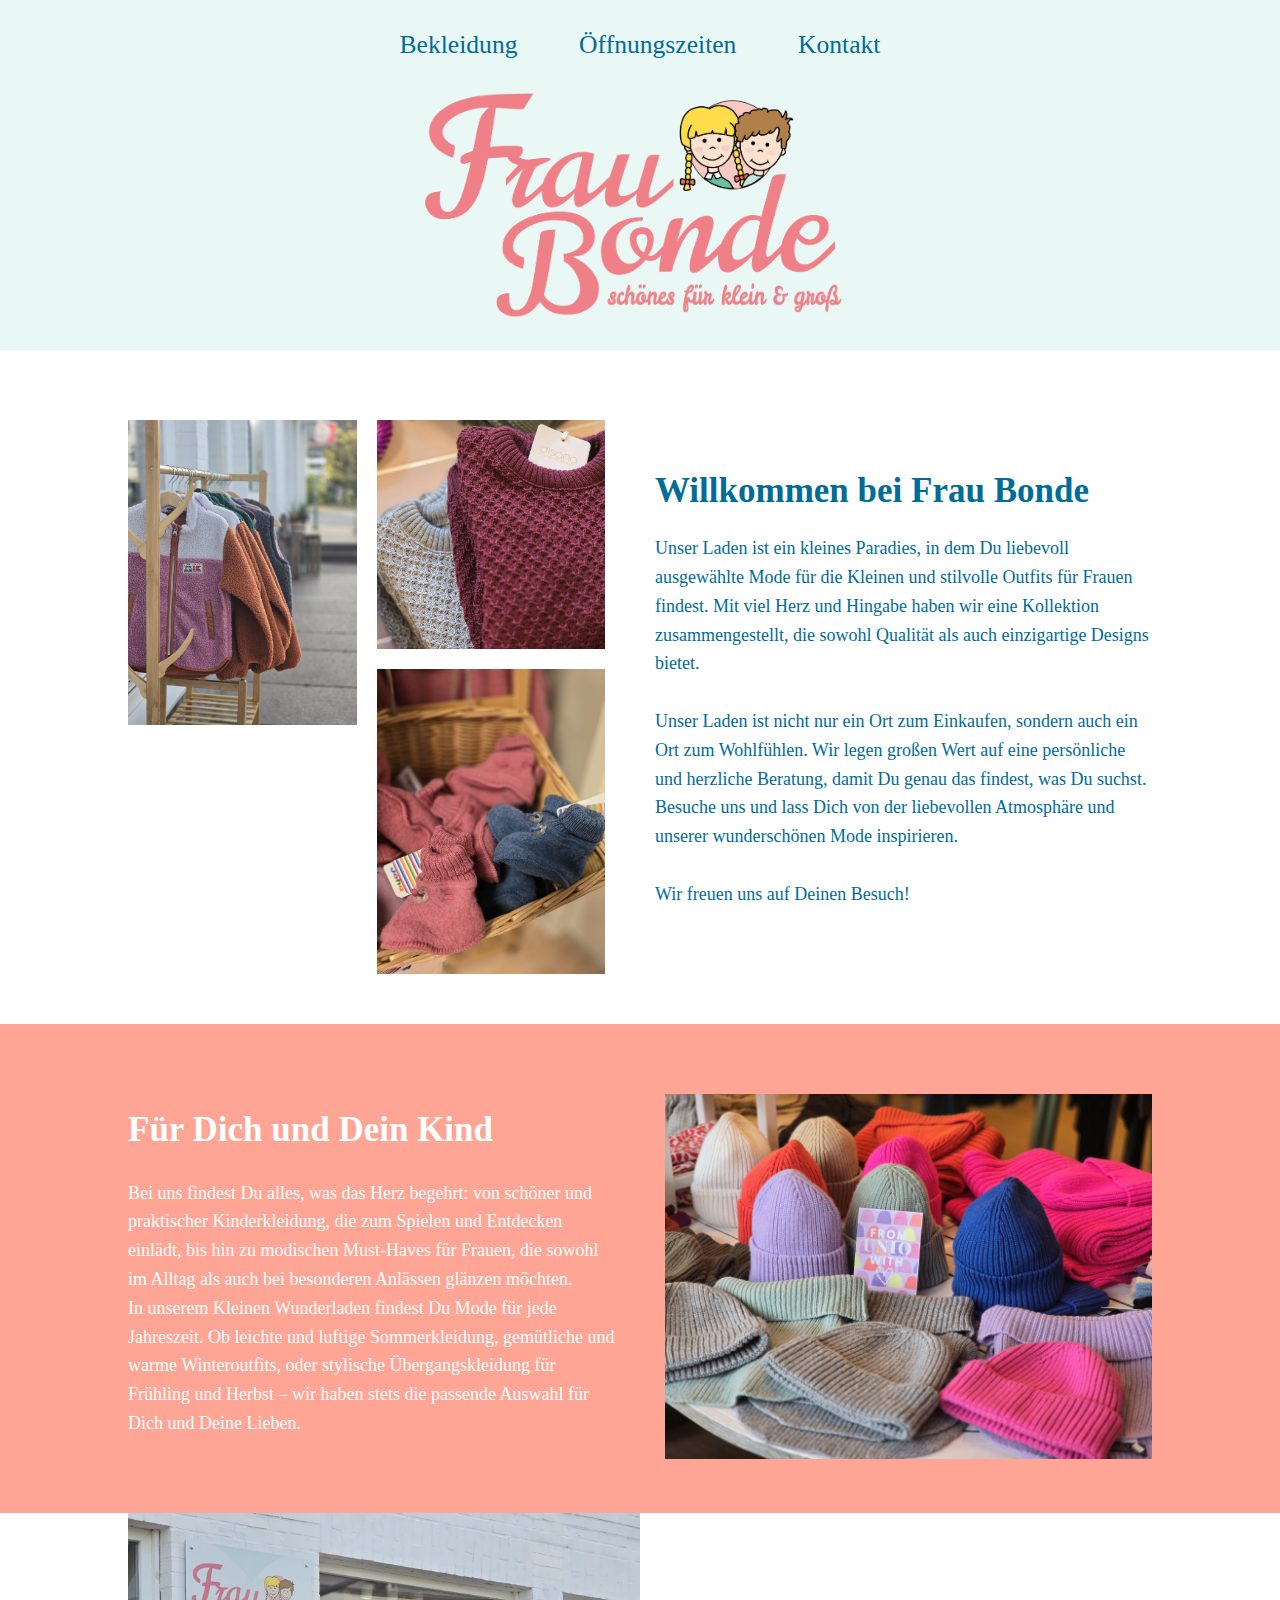
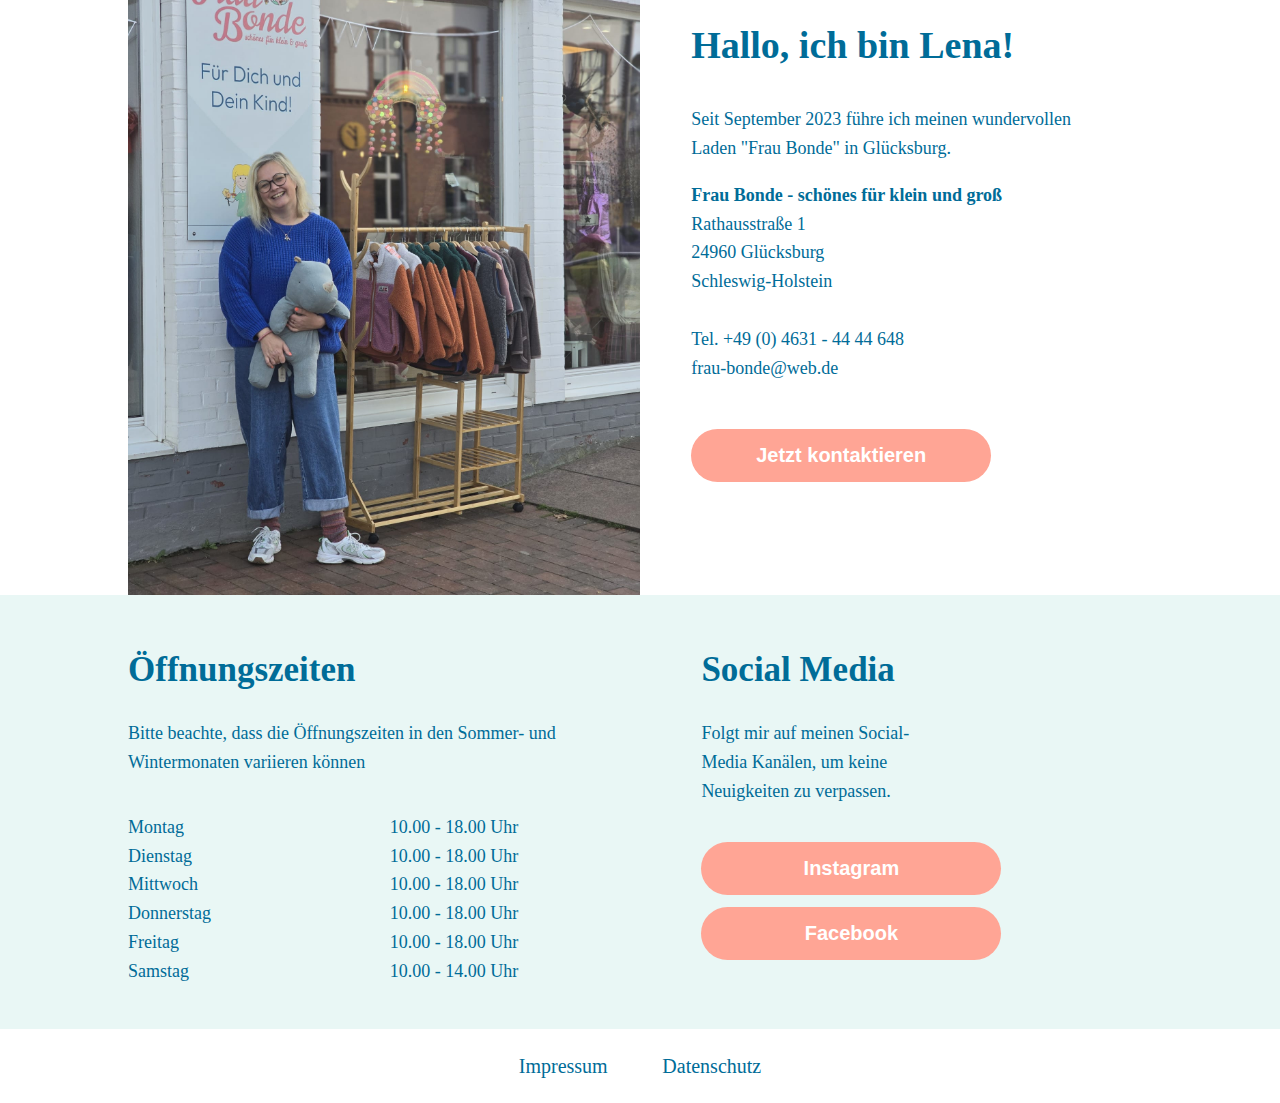
==== index.html @ 7dd98db4 "Update index.html" ====
<!doctype html>
<html>
<head>
<meta charset="utf-8">
<meta name="viewport" content="width=device-width, initial-scale=1.0">
<meta name="description" content="Willkommen bei Frau Bonde! Unser Laden ist ein kleines Paradies, in dem Du liebevoll ausgewählte Mode für die Kleinen und stilvolle Outfits für Frauen findest. Mit viel Herz und Hingabe haben wir eine Kollektion zusammengestellt, die sowohl Qualität als auch einzigartige Designs bietet.">
<meta property="og:title" content="Frau Bonde - Schönes für klein und groß">
	<meta property="og:description" content="Willkommen bei Frau Bonde! Unser Laden ist ein kleines Paradies, in dem Du liebevoll ausgewählte Mode für die Kleinen und stilvolle Outfits für Frauen findest.>
	<meta property="og:image" content="https://www.frau-bonde.de/src/fraubonde_lena_bonde_eingang.jpg">
<meta property="og:type" content="website">
<meta property="og:url" content="https://www.frau-bonde.de/">
	
<title>Frau Bonde</title>
<link href="style_sheet_frau_bonde.css" rel="stylesheet" type="text/css">
</head>

<body>
	<script>
    if (window.location.pathname === "/frau_bonde.html") {
        window.history.replaceState(null, "", "/");
    }
</script>
	
<div class="header">
  <div class="menu"> <a href="#bekleidung">Bekleidung</a> <a class="opening_time" href="#time">Öffnungszeiten</a> <a href="mailto:frau-bonde@web.de">Kontakt</a> </div>
  <img class="logo_header" src="src/fraubonde_4-farbig-CMYK_Zeichenfläche 1.png" alt="fraubonde_logo"> </div>
<div class="welcome_content">
  <div class="flex-container">
    <div class="row">
      <div class="column"> <img  src="src/fraubonde_bekleidung_eingang.jpg" alt="fraubonde_innenaufnahme_01"> </div>
      <div class="column_2"> <img  src="src/fraubonde_pullover_quader.jpg" alt="fraubonde_innenaufnahme_02" class="clickable-image" onClick="enlargeImage(this)"> 
		  <img  src="src/fraubonde_stiefelchen.jpg" alt="fraubonde_innenaufnahme_03"> </div>
    </div>
    <div class="welcome_text">
      <h1>Willkommen bei Frau Bonde</h1>
      <p> Unser Laden ist ein kleines Paradies, in dem Du liebevoll ausgewählte Mode für die Kleinen und stilvolle Outfits für Frauen findest. Mit viel Herz und Hingabe haben wir eine Kollektion zusammengestellt, die sowohl Qualität als auch einzigartige Designs bietet.<br>
        <br>
        Unser Laden ist nicht nur ein Ort zum Einkaufen, sondern auch ein Ort zum Wohlfühlen. Wir legen großen Wert auf eine persönliche und herzliche Beratung, damit Du genau das findest, was Du suchst. Besuche uns und lass Dich von der liebevollen Atmosphäre und unserer wunderschönen Mode inspirieren. <br>
        <br>
        Wir freuen uns auf Deinen Besuch!</p>
    </div>
  </div>
</div>

<!-- Bekleidung -->

<div class="bekleidung">
  <div class="bekleidung_text">
    <h2 id="bekleidung">Für Dich und Dein Kind</h2>
    <p> Bei uns findest Du alles, was das Herz begehrt: von schöner und praktischer Kinderkleidung, die zum Spielen und Entdecken einlädt, bis hin zu modischen Must-Haves für Frauen, die sowohl im Alltag als auch bei besonderen Anlässen glänzen möchten. <br>
      In unserem Kleinen Wunderladen findest Du Mode für jede Jahreszeit. Ob leichte und luftige Sommerkleidung, gemütliche und warme Winteroutfits, oder stylische Übergangskleidung für Frühling und Herbst – wir haben stets die passende Auswahl für Dich und Deine Lieben.</p>
  </div>
  <div class="row" >
    <div class="column_3"> <img src="src/fraubonde_muetzen.jpg" alt="fraubonde_innenaufnahme_04"> </div>
  </div>
</div>
<div class="contact">
  <div class="image_lena"> 
	<img src="src/fraubonde_lena_bonde_eingang.jpg" alt="Lena Bonde vor ihrem Laden namens Frau Bonde in Glücksburg">
	</div>
  <div class="contact_information">
    <h3>Hallo, ich bin Lena!</h3>
    <p>Seit September 2023 führe ich meinen wundervollen Laden "Frau Bonde" in Glücksburg.</p>
    <p><strong>Frau Bonde - schönes für klein und groß</strong><br>
      Rathausstraße 1<br>
      24960 Glücksburg<br>
      Schleswig-Holstein<br>
      <br>
      Tel. +49 (0) 4631 - 44 44 648<br>
      frau-bonde@web.de<br>
      <br>
    </p>
    <button class="contact_button">
    <a class="button_text" href="mailto:frau-bonde@web.de" style="color:white;">Jetzt kontaktieren</a>
    </button>
  </div>
</div>
<div class="opening_info">
  <div class="opening">
    <div class="info_block">
      <h2 id="oeffnungeszeiten">Öffnungszeiten</h2>
      <p>Bitte beachte, dass die Öffnungszeiten in den Sommer- und Wintermonaten variieren können</p>
      <div class="days">
        <p>Montag<br>
          Dienstag<br>
          Mittwoch<br>
          Donnerstag<br>
          Freitag<br>
          Samstag<br>
          </p>
      </div>
      <div class="times" id="time">
        <p>10.00 - 18.00 Uhr<br>
          10.00 - 18.00 Uhr<br>
          10.00 - 18.00 Uhr<br>
          10.00 - 18.00 Uhr<br>
          10.00 - 18.00 Uhr<br>
          10.00 - 14.00 Uhr<br>
          </p>
      </div>
    </div>
  </div>
  <div class="sociallinks">
    <div class="social">
      <h2>Social Media</h2>
      <p>Folgt mir auf meinen Social-Media Kanälen, um keine Neuigkeiten zu verpassen.</p>
      <br>
      <button class="contact_button" >
      <a class="button_text" style="color:white;" href="https://www.instagram.com/fraubonde/">Instagram</a>
      </button>
      <br>
      <button class="contact_button" >
      <a class="button_text" style="color:white;" href="https://www.facebook.com/FrauBonde/" >Facebook</a>
      </button>
    </div>
  </div>
</div>
<footer>
  <div class="footer"> <a class="impressum" href="Impressum.html">Impressum</a> <a class="datenschutz" href="Datenschutz.html">Datenschutz</a> </div>
</footer>
</body>
</html>
---- style_sheet_frau_bonde.css ----
@charset "utf-8";
/*Variable Declarations*/
/* CSS Document */
html, body {
  font-family: Outfit, "Outfit Black", "Outfit ExtraBold", "Outfit ExtraLight", "Outfit Light", "Outfit Medium", "Outfit SemiBold", "Outfit Thin";
  margin: 0;
  padding: 0;
	
}


@media screen and (min-width: 1681px) {
  /*	
	::-webkit-scrollbar{
		width: 20px;
	}
	*/
  p {
    font-size: 1.8rem;
    line-height: 2.8rem;
  }
  h1 {
    font-size: 2.9rem;
  }
  h2 {
    font-size: 2.5rem;
  }
  /*ONLY FOR CONTACT USED*/
  h3 {
    font-size: 45px;
  }
  a {
    font-size: 30px;
  }
  a:link {
    text-decoration: none;
    color: #006C98;
  }
  a:hover {
    text-decoration: underline;
    color: #0A2E3D;
    transition: 0.3s;
  }
  .menu {
    font-size: 24px;
    padding-top: 30px;
    text-align: center;
    color: #006C98;
    margin-right: auto;
    margin-left: auto;
    float: none;
  }
  .opening_time {
    padding: 0px 5% 0px 5%;
  }
  .header {
    background-color: #E9F7F5;
    background-size: cover;
    height: auto;
    width: 100%;
  }
  .logo_header {
    width: 30%;
    height: auto;
    display: block;
    margin-left: auto;
    margin-right: auto;
  }
  .image_welcome_one {
    width: 40%;
    padding-right: 10px;
  }
  .image_welcome_two {
    width: 40%;
    vertical-align: top;
  }
  .row {
    display: flex;
    width: 50%;
  }
  .column {
    width: 50%;
    margin-right: 20px;
  }
  .column_2 {
    width: 50%;
    margin-right: 20px;
  }
  .column img {
    width: 100%;
    padding-top: 20px;
  }
  .column img:active {
    transform: scale(2);
    transition: transform .2s;
  }
  .column_2 img {
    width: 100%;
    vertical-align: top;
    padding: 20px 0 0 0px;
  }
  .column_3 img {
    width: 100%;
    vertical-align: top;
    padding: 20px 0 0 0px;
  }
  .image_welcome_three {
    width: 20%;
    vertical-align: top;
  }
  .welcome_content {
    padding: 50px 10% 50px 10%;
  }
  .welcome_text {
    width: 50%;
    margin-left: 30px;
    vertical-align: middle;
    color: #006C98;
    margin-top: auto;
    margin-bottom: auto;
  }
  .flex-container {
    display: flex;
  }
  .bekleidung {
    background-color: #FFA595;
    width: auto;
    height: auto;
    padding: 2% 10% 2% 10%;
    display: flex;
  }
  .bekleidung_text {
    width: 50%;
    color: white;
    margin-right: 50px;
    margin-top: auto;
    margin-bottom: auto;
  }
  .contact {
    padding: 0px 10% 0px 10%;
    width: auto;
    display: flex;
    height: auto;
  }
  .image_lena {
    width: 50%;
	  
  }
  .image_lena img {
    width: 100%;
  }
  .contact_information {
    width: 50%;
    margin-top: auto;
    margin-bottom: auto;
    color: #006C98;
    margin-left: 10%;
  }
  .contact_button {
    width: 400px;
    background-color: #FFA595;
    border: none;
    border-radius: 50px;
    padding: 15px;
    display: block;
  }
  .contact_button:hover {
    background-color: #8B1D09;
    border: #FFA595;
    transition: 0.3s;
  }
  .button_text {
    font-size: 30px;
    font-weight: bold;
    color: white;
  }
  .button_text:hover {
    text-decoration: none;
    color: white;
    padding: 10px;
  }
  .opening_info {
    background-color: #E9F7F5;
    width: 100%;
    height: auto;
    display: flex;
    padding: 2% 10% 2% 10%;
  }
  .opening {
    color: #006C98;
    width: 40%;
    margin-top: auto;
    margin-bottom: auto;
    display: flex;
  }
  .info_block {
    width: 100%;
  }
  .days {
    width: 40%;
  }
  .times {
    width: 50%;
  }
  .social {
    width: 50%;
    margin-top: auto;
    margin-bottom: auto;
    color: #006C98;
    margin-left: 10%;
  }
  .sociallinks {}
  .footer {
    font-size: 14px;
    padding-top: 2%;
    padding-bottom: 2%;
    text-align: center;
    width: 100%;
    margin-right: auto;
    margin-left: auto;
  }
  .impressum, .datenschutz {
    font-size: 20px;
    padding: 0 2% 0 2%;
  }
}
@media screen and (min-width: 1032px) and (max-width: 1680px) {
  p {
    font-size: 18px;
    line-height: 1.8rem;
  }
  h1 {
    font-size: 35px;
  }
  h2 {
    font-size: 35px;
  }
  /*ONLY FOR CONTACT USED*/
  h3 {
    font-size: 38px;
  }
  /*USED FOR HEADING NAV*/
  a {
    font-size: 1.6rem;
  }
  a:link {
    text-decoration: none;
    color: #006C98;
  }
  a:hover {
    text-decoration: underline;
    color: #0A2E3D;
    transition: 0.3s;
  }
  .menu {
    padding-top: 30px;
    text-align: center;
    color: #006C98;
    margin-right: auto;
    margin-left: auto;
    float: none;
    width: 90%;
    display: block;
  }
  .opening_time {
    padding: 0px 5% 0px 5%;
  }
  .header {
    background-color: #E9F7F5;
    background-size: auto;
    height: auto;
    width: 100%;
  }
  .logo_header {
    width: 40%;
    height: auto;
    display: block;
    margin-left: auto;
    margin-right: auto;
  }
  .image_welcome_one {
    width: 40%;
    padding-right: 10px;
  }
  .image_welcome_two {
    width: 40%;
    vertical-align: top;
  }
  .row {
    display: flex;
    width: 50%;
  }
  .column {
    width: 50%;
    margin-right: 20px;
  }
  .column_2 {
    width: 50%;
    margin-right: 20px;
  }
  .column img {
    width: 100%;
    padding-top: 20px;
  }
  .column img:active {
    transform: scale(2);
    transition: transform .2s;
  }
  .column_2 img {
    width: 100%;
    vertical-align: top;
    padding: 20px 0 0 0px;
  }
  .column_3 img {
    width: 100%;
    padding-top: 20%;
    padding: 20px 0 0 0px;
  }
  .image_welcome_three {
    width: 20%;
    vertical-align: top;
  }
  .welcome_content {
    padding: 50px 10% 50px 10%;
  }
  .welcome_text {
    width: 50%;
    margin-left: 30px;
    vertical-align: middle;
    color: #006C98;
    margin-top: auto;
    margin-bottom: auto;
  }
  .flex-container {
    display: flex;
  }
  .bekleidung {
    background-color: #FFA595;
    width: auto;
    height: auto;
    padding: 50px 10% 50px 10%;
    display: flex;
  }
  .bekleidung_text {
    width: 50%;
    color: white;
    margin-right: 50px;
    margin-top: auto;
    margin-bottom: auto;
  }
  .contact {
    padding: 0px 10% 0px 10%;
    width: auto;
    display: flex;
    height: auto;
  }
  .image_lena {
    width: 50%;
    height: 100%;
    display: flex;
    justify-content: center;
    align-content: center;
  }
  .image_lena img {
    max-width: 100%;
    height: auto;
  }
  .contact_information {
    width: 40%;
    margin-top: auto;
    margin-bottom: auto;
    color: #006C98;
    margin-left: 5%;
    padding-bottom: 2%;
  }
  .contact_button {
    width: 300px;
    background-color: #FFA595;
    border: none;
    border-radius: 50px;
    padding: 15px;
    margin-bottom: 5%;
  }
  .contact_button:hover {
    background-color: #8B1D09;
    border: #FFA595;
    transition: 0.3s;
  }
  .button_text {
    font-size: 20px;
    font-weight: bold;
    color: white;
  }
  .button_text:hover {
    text-decoration: none;
    color: white;
    padding: 10px;
  }
  .opening_info {
    background-color: #E9F7F5;
    width: auto;
    height: auto;
    display: flex;
    padding: 2% 10% 2% 10%;
  }
  .opening {
    color: #006C98;
    width: 60%;
    margin-top: auto;
    margin-bottom: auto;
    display: flex;
  }
  .info_block {
    width: 100%;
  }
  .days {
    width: 50%;
  }
  .times {
    width: 50%;
  }
  .social {
    width: 50%;
    margin-top: auto;
    margin-bottom: auto;
    color: #006C98;
    margin-left: 10%;
  }
  .sociallinks {}
  .footer {
    font-size: 14px;
    padding-top: 2%;
    padding-bottom: 2%;
    text-align: center;
    width: 100%;
    margin-right: auto;
    margin-left: auto;
  }
  .impressum, .datenschutz {
    font-size: 20px;
    padding: 0 2% 0 2%;
  }
}
@media screen and (min-width: 761px) and (max-width: 1031px) {
  p {
    font-size: 18px;
    line-height: 1.8rem;
  }
  h1 {
    font-size: 35px;
  }
  h2 {
    font-size: 35px;
  }
  /*ONLY FOR CONTACT USED*/
  h3 {
    font-size: 25px;
  }
  /*USED FOR HEADING NAV*/
  a {
    font-size: 1.2rem;
  }
  a:link {
    text-decoration: none;
    color: #006C98;
  }
  a:hover {
    text-decoration: underline;
    color: #0A2E3D;
    transition: 0.3s;
  }
  .menu {
    padding-top: 30px;
    text-align: center;
    color: #006C98;
    margin-right: auto;
    margin-left: auto;
    float: none;
    width: 90%;
    display: block;
  }
  .opening_time {
    padding: 0px 5% 0px 5%;
  }
  .header {
    background-color: #E9F7F5;
    background-size: auto;
    height: auto;
    width: 100%;
  }
  .logo_header {
    width: 40%;
    padding-top: 2%;
    height: auto;
    display: block;
    margin-left: auto;
    margin-right: auto;
  }
  .image_welcome_one {
    width: 40%;
    padding-right: 10px;
  }
  .image_welcome_two {
    width: 40%;
    vertical-align: top;
  }
  .row {
    display: flex;
    width: 100%;
  }
  .column {
    width: 50%;
    margin-right: 20px;
  }
  .column_2 {
    width: 50%;
  }
  .column img {
    width: 100%;
    padding-top: 20px;
  }
  .column img:active {
    transform: scale(2);
    transition: transform .2s;
  }
  .column_2 img {
    width: 100%;
    vertical-align: top;
    padding: 20px 0 0 0px;
  }
  .column_3 img {
    width: 100%;
    padding-top: 20%;
    padding: 20px 0 0 0px;
  }
  .image_welcome_three {
    width: 20%;
    vertical-align: top;
  }
  .welcome_content {
    padding: 50px 10% 50px 10%;
  }
  .welcome_text {
    width: 100%;
    vertical-align: middle;
    color: #006C98;
    margin-top: auto;
    margin-bottom: auto;
  }
  .flex-container {
    display: flex;
    flex-wrap: wrap-reverse;
  }
  .bekleidung {
    background-color: #FFA595;
    width: auto;
    height: auto;
    padding: 50px 10% 50px 10%;
    display: flex;
    flex-wrap: wrap;
  }
  .bekleidung_text {
    width: 100%;
    color: white;
    margin-top: auto;
    margin-bottom: auto;
  }
  .contact {
    width: auto;
    display: flex;
  }
  .image_lena {
    width: 50%;
  }
  .image_lena img {
    width: 100%;
  }
  .contact_information {
    width: 40%;
    margin-top: auto;
    margin-bottom: auto;
    color: #006C98;
    margin-left: 5%;
    padding-bottom: 2%;
  }
  .contact_button {
    width: 300px;
    background-color: #FFA595;
    border: none;
    border-radius: 50px;
    padding: 15px;
    margin-bottom: 5%;
  }
  .contact_button:hover {
    background-color: #8B1D09;
    border: #FFA595;
    transition: 0.3s;
  }
  .button_text {
    font-size: 20px;
    font-weight: bold;
    color: white;
  }
  .button_text:hover {
    text-decoration: none;
    color: white;
    padding: 10px;
  }
  .opening_info {
    background-color: #E9F7F5;
    width: auto;
    height: auto;
    display: flex;
    flex-wrap: wrap;
    padding: 2% 10% 2% 10%;
  }
  .opening {
    color: #006C98;
    width: 100%;
    margin-top: auto;
    margin-bottom: auto;
    display: flex;
  }
  .info_block {
    width: 100%;
  }
  .days {
    width: 30%;
  }
  .times {
    width: 50%;
  }
  .social {
    width: 100%;
    margin-top: auto;
    margin-bottom: auto;
    color: #006C98;
  }
  .sociallinks {}
  .footer {
    font-size: 14px;
    padding-top: 2%;
    padding-bottom: 2%;
    text-align: center;
    width: 100%;
    margin-right: auto;
    margin-left: auto;
  }
  .impressum, .datenschutz {
    font-size: 20px;
    padding: 0 2% 0 2%;
  }
}
@media screen and (min-width: 582px) and (max-width: 760px) {
  p {
    font-size: 18px;
    line-height: 1.8rem;
  }
  h1 {
    font-size: 35px;
  }
  h2 {
    font-size: 35px;
  }
  /*ONLY FOR CONTACT USED*/
  h3 {
    font-size: 25px;
  }
  /*USED FOR HEADING NAV*/
  a {
    font-size: 1.5rem;
  }
  a:link {
    text-decoration: none;
    color: #006C98;
  }
  a:hover {
    text-decoration: underline;
    color: #0A2E3D;
    transition: 0.3s;
  }
  .menu {
    padding-top: 30px;
    text-align: center;
    color: #006C98;
    margin-right: auto;
    margin-left: auto;
    float: none;
    width: 90%;
    display: block;
  }
  .opening_time {
    padding: 0px 5% 0px 5%;
  }
  .header {
    background-color: #E9F7F5;
    background-size: auto;
    height: auto;
    width: 100%;
  }
  .logo_header {
    width: 60%;
    padding-top: 6%;
    height: auto;
    display: block;
    margin-left: auto;
    margin-right: auto;
  }
  .image_welcome_one {
    width: 40%;
  }
  .image_welcome_two {
    width: 40%;
    vertical-align: top;
  }
  .row {
    display: flex;
    width: 100%;
  }
  .column {
    width: 50%;
    margin-right: 20px;
  }
  .column_2 {
    width: 50%;
  }
  .column img {
    width: 100%;
    padding-top: 20px;
  }
  .column img:active {
    transform: scale(2);
    transition: transform .2s;
  }
  .column_2 img {
    width: 100%;
    vertical-align: top;
    padding: 20px 0 0 0px;
  }
  .column_3 img {
    width: 100%;
    padding-top: 20%;
    padding: 20px 0 0 0px;
  }
  .image_welcome_three {
    width: 20%;
    vertical-align: top;
  }
  .welcome_content {
    padding: 5% 10% 5% 10%;
  }
  .welcome_text {
    width: 100%;
    vertical-align: middle;
    color: #006C98;
    margin-top: auto;
    margin-bottom: auto;
  }
  .flex-container {
    display: flex;
    flex-wrap: wrap-reverse;
  }
  .bekleidung {
    background-color: #FFA595;
    width: auto;
    height: auto;
    padding: 50px 10% 50px 10%;
    display: flex;
    flex-wrap: wrap;
  }
  .bekleidung_text {
    width: 100%;
    color: white;
    margin-top: auto;
    margin-bottom: auto;
  }
  .contact {
    width: auto;
    display: flex;
    flex-wrap: wrap;
  }
  .image_lena {
    width: 100%;
  }
  .image_lena img {
    width: 100%;
  }
  .contact_information {
    width: 80%;
    text-align: center;
    margin-top: auto;
    margin-bottom: auto;
    color: #006C98;
    padding-left: 10%;
    padding-bottom: 2%;
    padding-right: 10%;
  }
  .contact_button {
    width: 300px;
    background-color: #FFA595;
    border: none;
    border-radius: 50px;
    padding: 15px;
    margin-bottom: 5%;
  }
  .contact_button:hover {
    background-color: #8B1D09;
    border: #FFA595;
    transition: 0.3s;
  }
  .button_text {
    font-size: 20px;
    font-weight: bold;
    color: white;
  }
  .button_text:hover {
    text-decoration: none;
    color: white;
    padding: 10px;
  }
  .opening_info {
    background-color: #E9F7F5;
    width: auto;
    height: auto;
    display: flex;
    flex-wrap: wrap;
    align-content: center;
    text-align: center;
    padding: 2% 10% 2% 10%;
  }
  .opening {
    color: #006C98;
    width: 100%;
    margin-top: auto;
    margin-bottom: auto;
    display: flex;
  }
  .info_block {
    width: 100%;
  }
  .days {
    width: 50%;
  }
  .times {
    width: 50%;
  }
  .social {
    width: 100%;
    margin-top: auto;
    margin-bottom: auto;
    color: #006C98;
  }
  .sociallinks {}
  .footer {
    font-size: 14px;
    padding-top: 10%;
    padding-bottom: 10%;
    text-align: center;
    width: 100%;
    margin-right: auto;
    margin-left: auto;
  }
  .impressum, .datenschutz {
    font-size: 20px;
    padding: 0 2% 0 2%;
  }
}
@media screen and (max-width: 581px) {
  p {
    font-size: 16px;
    line-height: 1.5rem;
  }
  h1 {
    font-size: 28px;
  }
  h2 {
    font-size: 25px;
  }
  /*ONLY FOR CONTACT USED*/
  h3 {
    font-size: 25px;
  }
  /*USED FOR HEADING NAV*/
  a {
    font-size: 1.1rem;
  }
  a:link {
    text-decoration: none;
    color: #006C98;
  }
  a:hover {
    text-decoration: underline;
    color: #0A2E3D;
    transition: 0.3s;
  }
  .menu {
    padding-top: 5%;
    text-align: center;
    color: #006C98;
    margin-right: auto;
    margin-left: auto;
    float: none;
    width: 100%;
    display: block;
  }
  .opening_time {
    padding: 0px 5% 0px 5%;
  }
  .header {
    background-color: #E9F7F5;
    background-size: auto;
    height: auto;
    width: 100%;
  }
  .logo_header {
    width: 80%;
    padding-top: 6%;
    height: auto;
    display: block;
    margin-left: auto;
    margin-right: auto;
  }
  .image_welcome_one {
    width: 100%;
  }
  .image_welcome_two {
    width: 100%;
    vertical-align: top;
  }
  .row {
    display: flex;
    width: 100%;
    flex-wrap: wrap;
  }
  .column {
    width: 100%;
  }
  .column_2 {
    width: 100%;
  }
  .column img {
    width: 100%;
    padding-top: 2%;
  }
  .column img:active {
    transform: scale(2);
    transition: transform .2s;
  }
  .column_2 img {
    width: 100%;
    vertical-align: top;
    padding-top: 2%;
  }
  .column_3 img {
    width: 100%;
    padding-top: 20%;
    padding-top: 2%;
  }
  .image_welcome_three {
    width: 20%;
    vertical-align: top;
  }
  .welcome_content {
    text-align: center;
    padding: 5% 5% 5% 5%;
  }
  .welcome_text {
    width: 100%;
    vertical-align: middle;
    color: #006C98;
    margin-top: auto;
    margin-bottom: auto;
  }
  .flex-container {
    display: flex;
    flex-wrap: wrap-reverse;
  }
  .bekleidung {
    background-color: #FFA595;
    width: auto;
    height: auto;
    padding: 2% 10% 50px 10%;
    display: flex;
    flex-wrap: wrap;
    text-align: center;
  }
  .bekleidung_text {
    width: 100%;
    color: white;
    margin-top: auto;
    margin-bottom: auto;
  }
  .contact {
    width: auto;
    display: flex;
    flex-wrap: wrap;
  }
  .image_lena {
    width: 100%;
  }
  .image_lena img {
    width: 100%;
  }
  .contact_information {
    width: 80%;
    text-align: center;
    margin-top: auto;
    margin-bottom: auto;
    color: #006C98;
    padding-left: 10%;
    padding-bottom: 2%;
    padding-right: 10%;
  }
  .contact_button {
    width: 70%;
    background-color: #FFA595;
    border: none;
    border-radius: 50px;
    padding: 10px;
    margin-bottom: 5%;
  }
  .contact_button:hover {
    background-color: #8B1D09;
    border: #FFA595;
    transition: 0.3s;
  }
  .button_text {
    font-size: 15px;
    font-weight: bold;
    color: white;
  }
  .button_text:hover {
    text-decoration: none;
    color: white;
    padding: 10px;
  }
  .opening_info {
    background-color: #E9F7F5;
    width: auto;
    height: auto;
    display: flex;
    flex-wrap: wrap;
    align-content: center;
    text-align: center;
    padding: 2% 10% 2% 10%;
  }
  .opening {
    color: #006C98;
    width: 100%;
    margin-top: auto;
    margin-bottom: auto;
    display: flex;
  }
  .info_block {
    width: 100%;
  }
  .days {
    width: 50%;
  }
  .times {
    width: 50%;
  }
  .social {
    width: 100%;
    margin-top: auto;
    margin-bottom: auto;
    color: #006C98;
  }
  .sociallinks {}
  .footer {
    font-size: 14px;
    padding-top: 10%;
    padding-bottom: 10%;
    text-align: center;
    width: 100%;
    margin-right: auto;
    margin-left: auto;
  }
  .impressum, .datenschutz {
    font-size: 20px;
    padding: 0 2% 0 2%;
  }
}
/*Functions which are not part of responsive design */
.column img:hover, .column_2 img:hover, .column_3 img:hover {
  transform: scale(1.02);
  transition: transform .2s;
}
div {
  float: left;
}
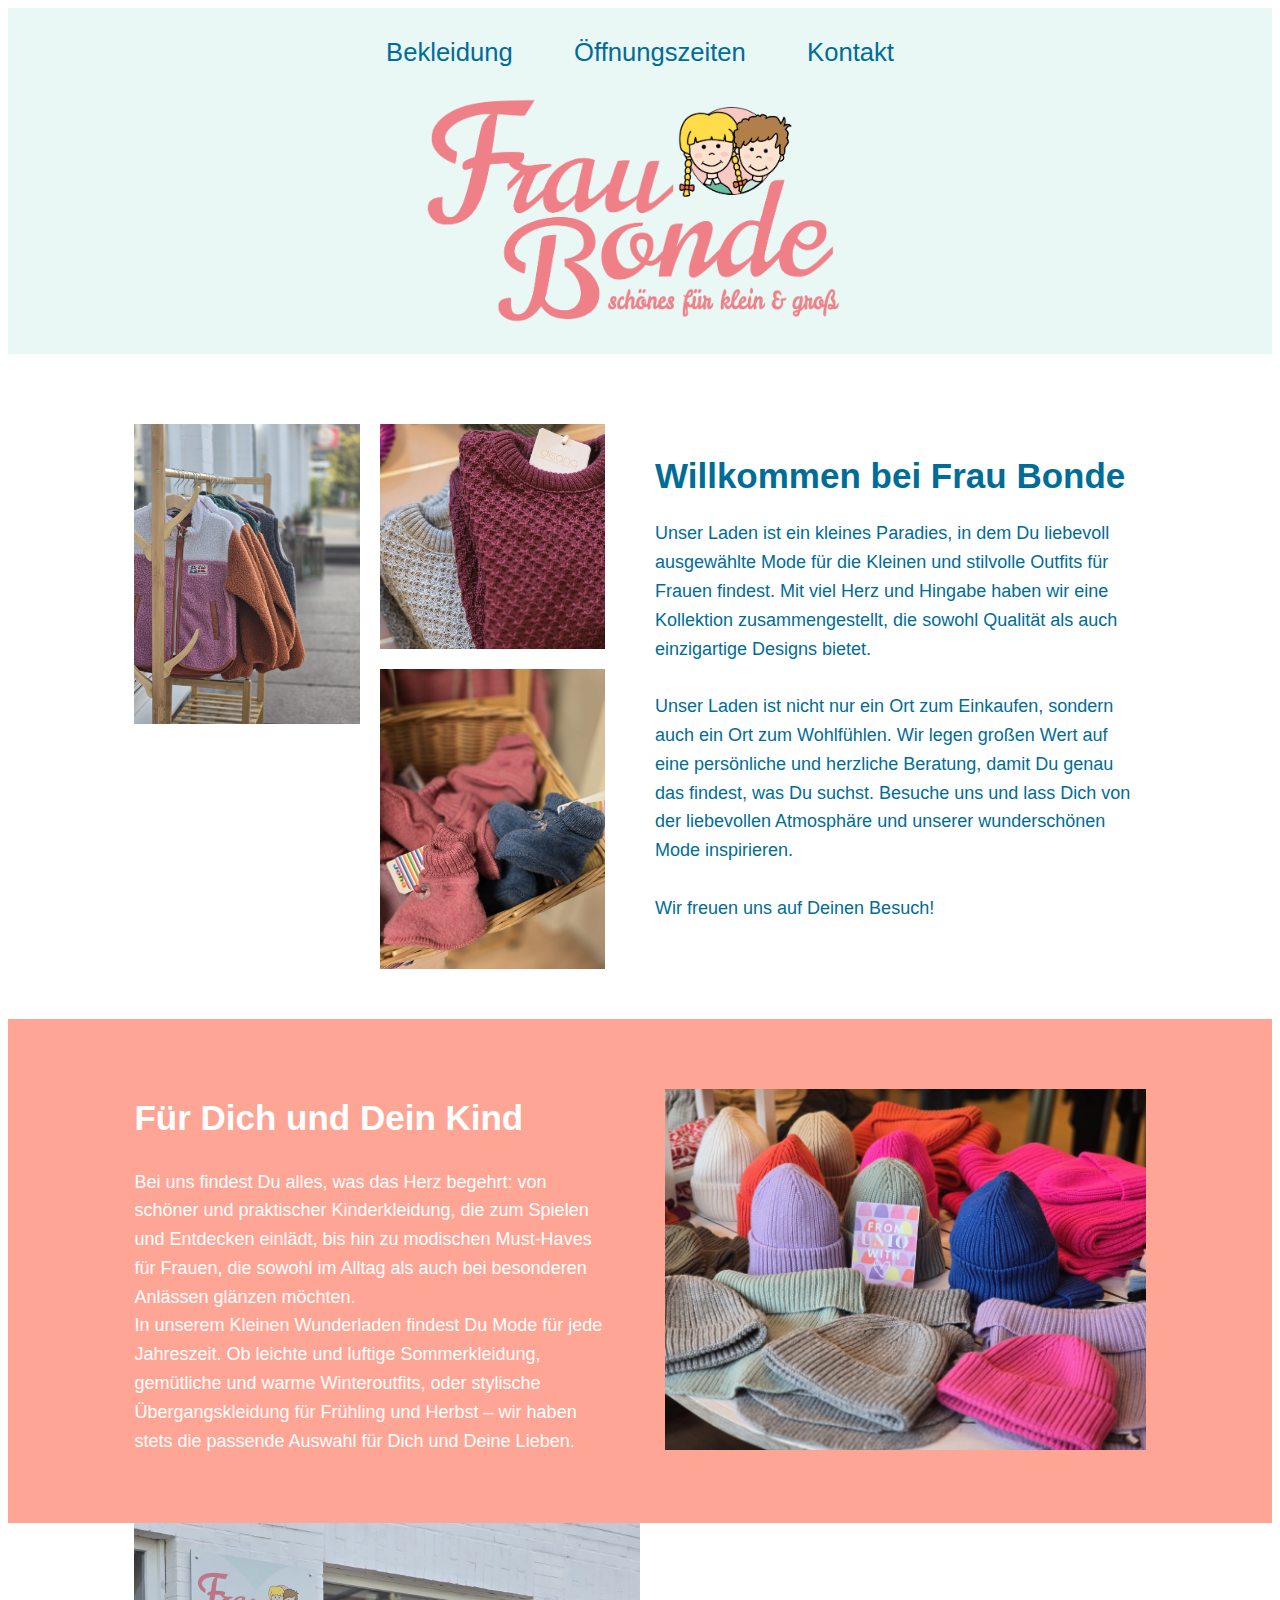
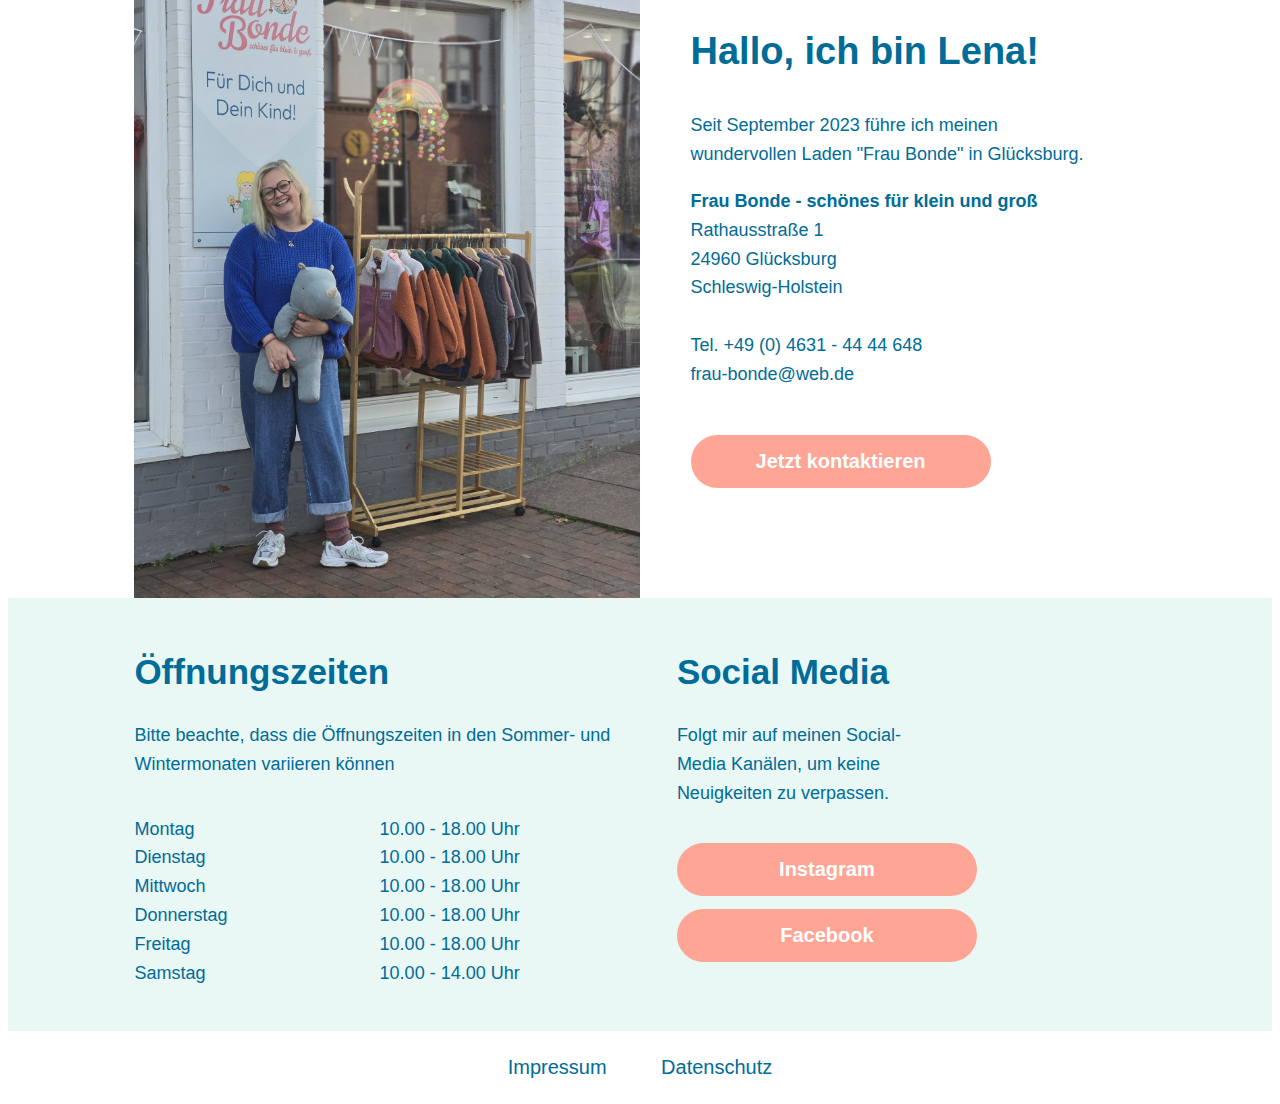
==== commit a7bff71d: "Update index.html" ====
--- a/index.html
+++ b/index.html
@@ -9,7 +9,7 @@
 	<meta property="og:image" content="https://www.frau-bonde.de/src/fraubonde_lena_bonde_eingang.jpg">
 <meta property="og:type" content="website">
 <meta property="og:url" content="https://www.frau-bonde.de/">
-	
+	<link rel="icon" href="favicon.ico" type="src/frau-bonde-favicon.png">
 <title>Frau Bonde</title>
 <link href="style_sheet_frau_bonde.css" rel="stylesheet" type="text/css">
 </head>
--- a/style_sheet_frau_bonde.css
+++ b/style_sheet_frau_bonde.css
@@ -1,12 +1,18 @@
 @charset "utf-8";
 /*Variable Declarations*/
 /* CSS Document */
+
+@font-face {
+    font-family: 'Outfit'; /* Name der Schriftart */
+    src: url('/src/font/Outfit-Regular.ttf') format('truetype'); /* Format als Truetype angeben */
+    font-weight: normal; /* Optional: Gewicht der Schrift (normal, bold, etc.) */
+    font-style: normal;  /* Optional: Stil der Schrift (normal, italic, etc.) */
+}
+
 html, body {
-  font-family: Outfit, "Outfit Black", "Outfit ExtraBold", "Outfit ExtraLight", "Outfit Light", "Outfit Medium", "Outfit SemiBold", "Outfit Thin";
-  margin: 0;
-  padding: 0;
-	
+    font-family: 'Outfit', Arial, sans-serif; /* Schriftart verwenden */
 }
+
 
 
 @media screen and (min-width: 1681px) {
